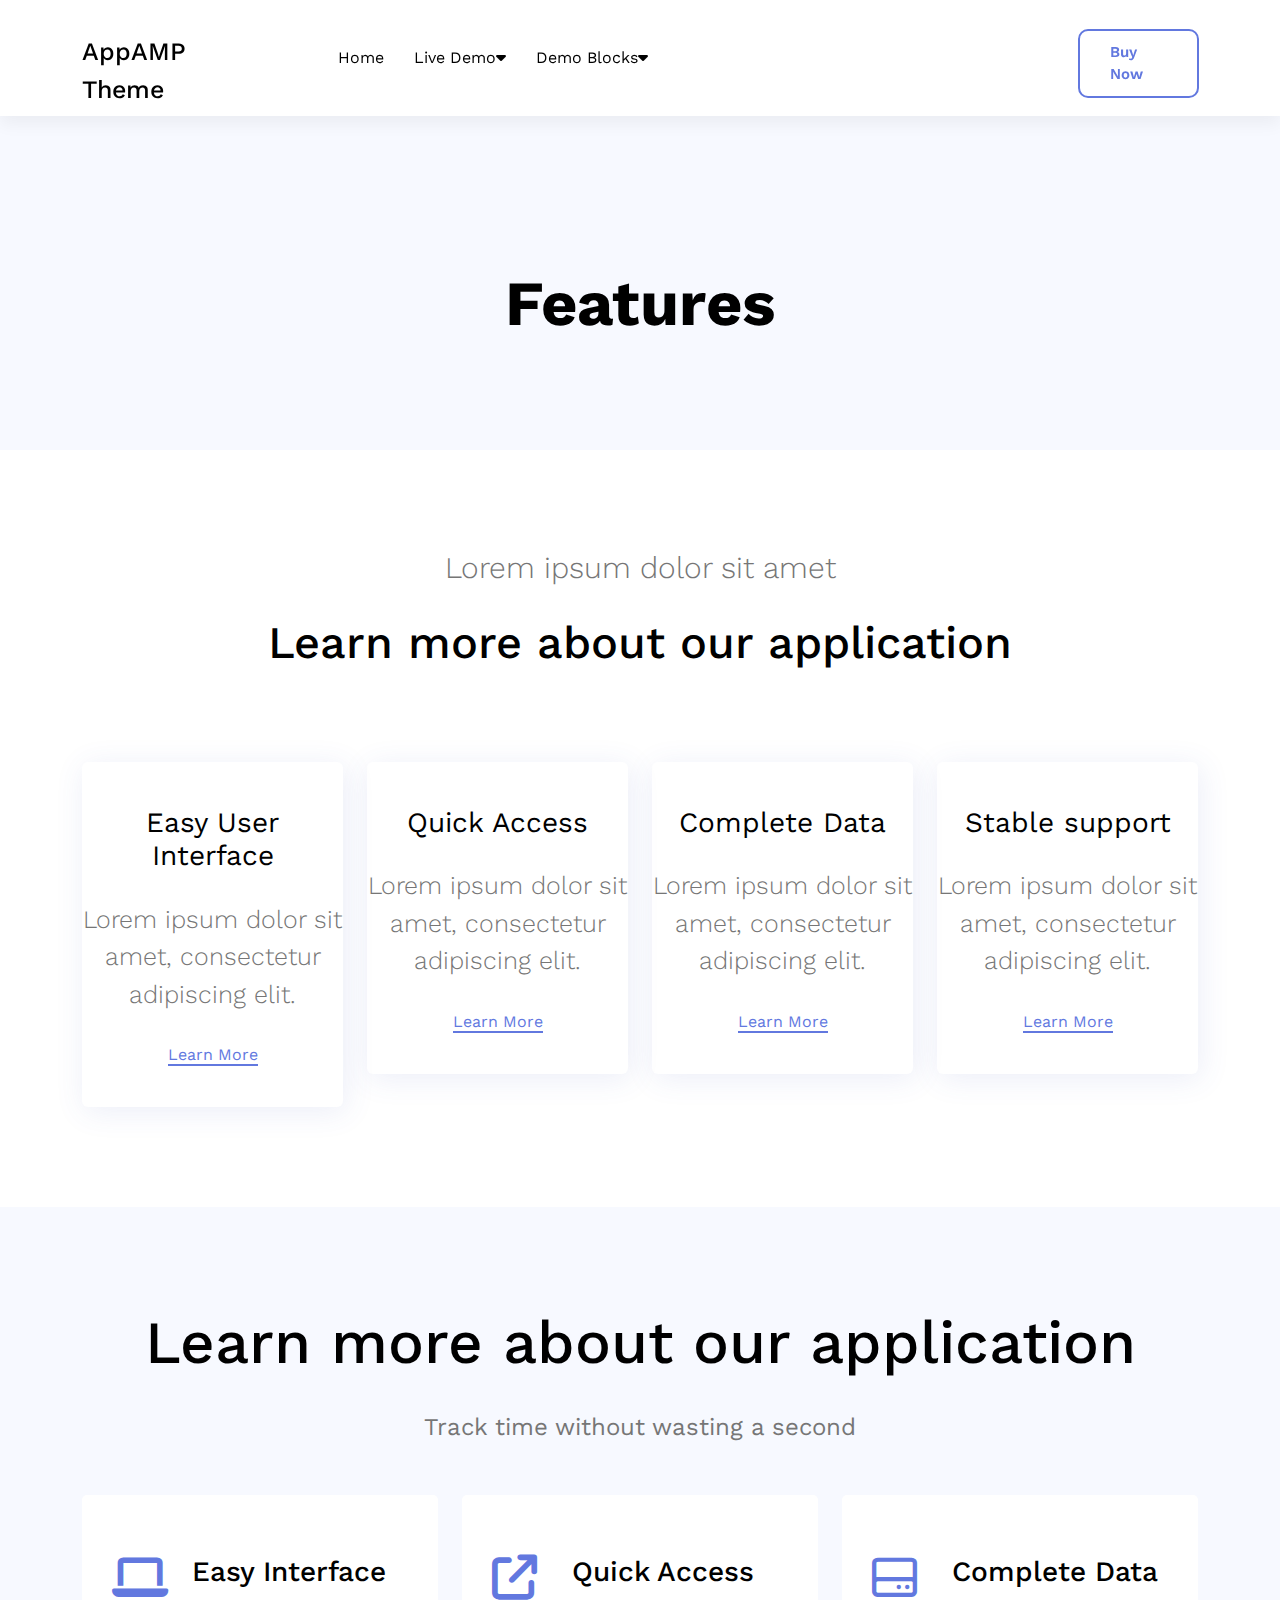
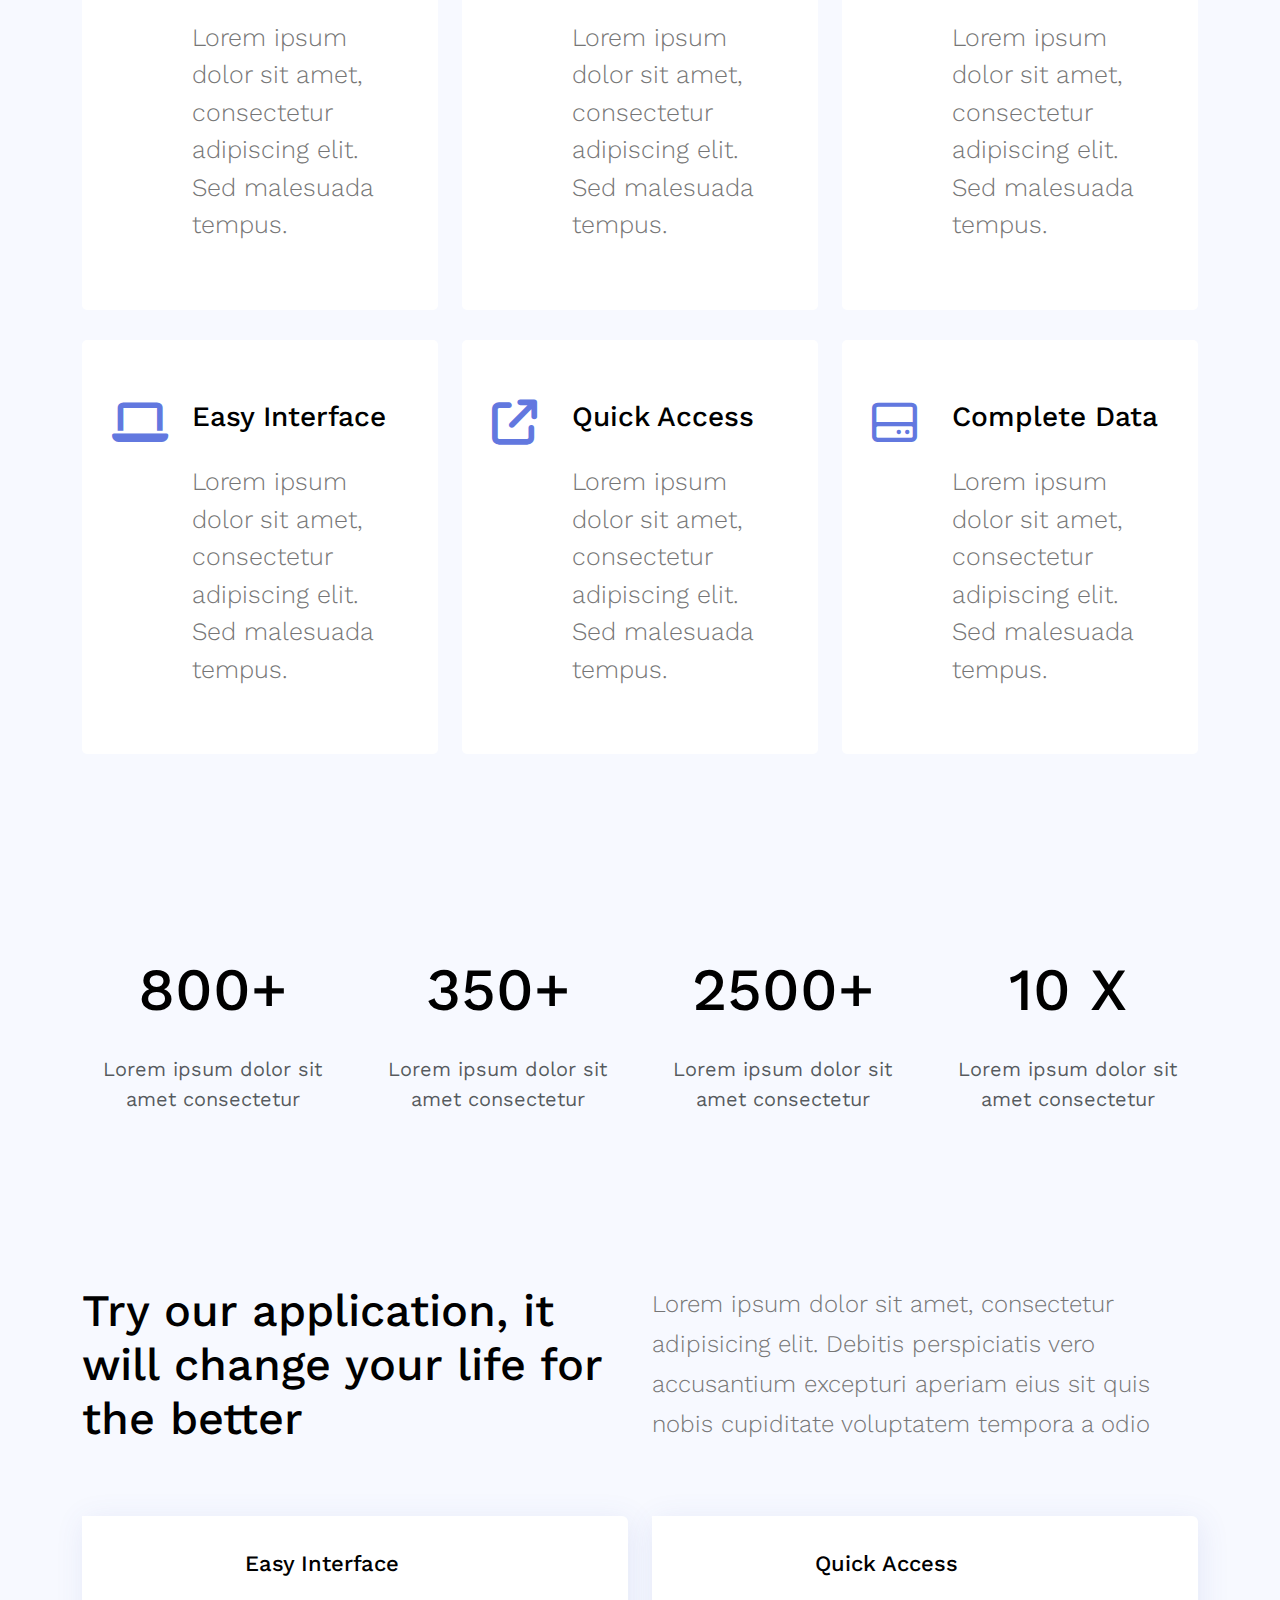
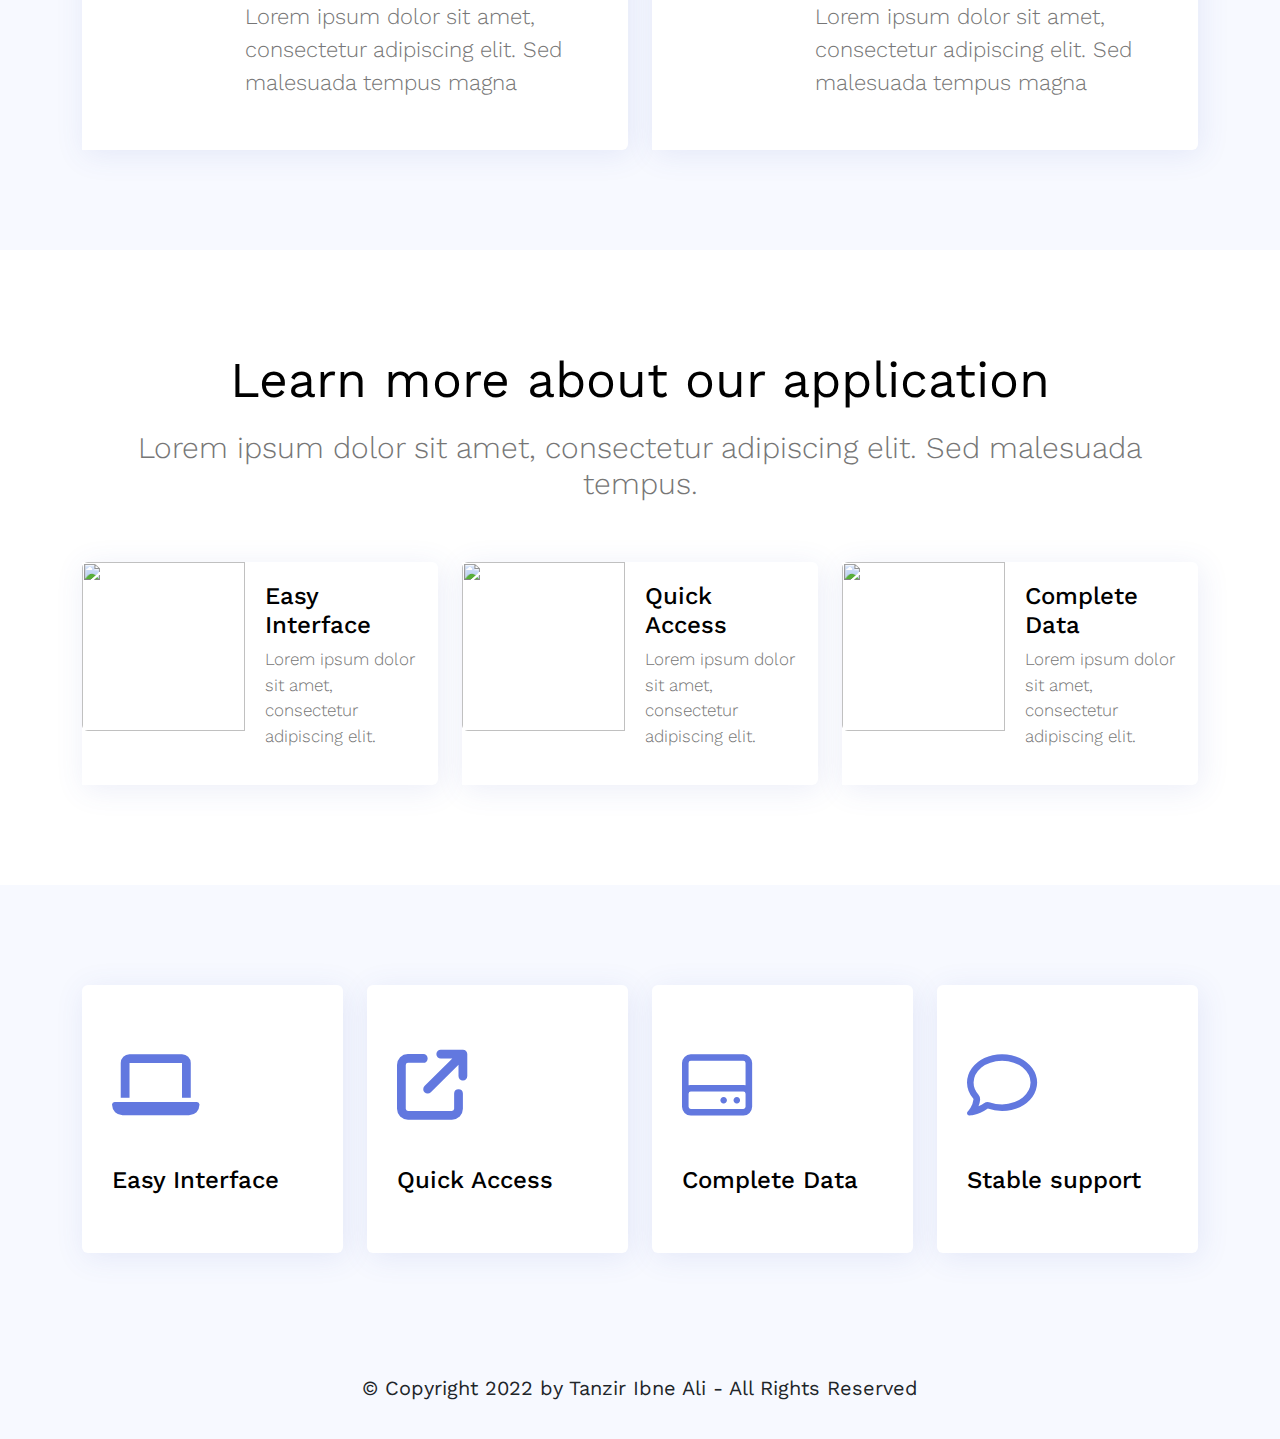
==== features.html @ cef2e160 "add" ====
<!DOCTYPE html>
<html lang="en">
  <head>
    <!-- Required meta tags -->
    <meta charset="utf-8" />
    <meta name="viewport" content="width=device-width, initial-scale=1" />

    <link href="https://fonts.googleapis.com/css2?family=Work+Sans:ital,wght@0,200;0,300;0,400;0,500;0,600;0,700;0,800;0,900;1,200;1,300;1,400;1,500;1,600;1,700;1,800;1,900&display=swap" rel="stylesheet">

    <!-- Bootstrap CSS -->
    <link rel="icon" href="https://mobirise.com/extensions/appamp/assets/images/logo.png">
    <!-- https://cdnjs.com/libraries/twitter-bootstrap/5.0.0-beta1 -->
    <link
      rel="stylesheet"
      href="https://cdnjs.cloudflare.com/ajax/libs/twitter-bootstrap/5.0.0-beta1/css/bootstrap.min.css"
    />

    <!-- Icons: https://getbootstrap.com/docs/5.0/extend/icons/ -->
    <!-- https://cdnjs.com/libraries/font-awesome -->
    <link
      rel="stylesheet"
      href="https://cdnjs.cloudflare.com/ajax/libs/font-awesome/6.2.0/css/all.min.css"
    />

    <link rel="stylesheet" href="./features.css">

    <title>AppAMP Features HTML Components and templates</title>
  </head>
  <body>

<!-- header section -->

<nav class="navbar navbar-expand-lg navbar-light bg-white main-header sticky-top my-shadow">

  <div class="container">

    <div class="header-logo d-flex">
      <a href="./index.html">
              <img src="https://mobirise.com/extensions/appamp/assets/images/logo.png" alt="">
      <span>AppAMP Theme</span>
      </a>
      </div>

    <button class="navbar-toggler" type="button" data-bs-toggle="collapse" data-bs-target="#navbarSupportedContent" aria-controls="navbarSupportedContent" aria-expanded="false" aria-label="Toggle navigation">
      <span class="navbar-toggler-icon"></span>
    </button>

    <div class="collapse navbar-collapse" id="navbarSupportedContent">

      <div class="header-menu">
        <ul class="navbar-nav my-menu">
          <li><a href="./index.html">Home</a></li>
            <li><a href="#">Live Demo<i class="fa-solid fa-caret-down"></i></a>
                <ul>
                    <li><a href="./Time planner app.html">Time Planner App</a></li>
                    <li><a href="./health taker app.html">Health Tracker App</a></li>
                </ul>
            </li>
            <li><a href="#">Demo Blocks<i class="fa-solid fa-caret-down"></i></a>
            <ul>
                <li><a href="./header html.html">Headers</a></li>
                <li><a href="./features.html">Features</a></li>
                <li><a href="./pricing table.html">Pricing Table & Article</a></li>
                <li><a href="./team & testimonial.html">Team & Testimonials</a></li>
                <li><a href="./gallery & videos.html">Galery & Video</a></li>
                <li><a href="./forms & maps & footers.html">Forms & Maps & Footers</a></li>
            </ul>
            </li>
        </ul>
      </div>

      <div class="header-button d-flex">
        <a class="header-btn"href="#">Buy Now</a>
    </div>
    
    </div>
  </div>
</nav>

<!-- first-header -->
<section class="first-header-section min-section-bg">
  <div class="header-title">
    <h1>Features</h1>
  </div>
  </section>


<!-- learning-section -->

<section class="learning-section">
<div class="container">
  <div class="learning-header">
    <h4>Lorem ipsum dolor sit amet</h4>
    <h1>Learn more about our application</h1>
  </div>
  <div class="row text-center">
    <div class="col-lg-3">
      <div class="learning-card">
        <div class="learning-card-top">
          <img src="https://mobirise.com/extensions/appamp/assets/images/02.jpg" alt="">
          <div class="learning-card-body">
            <h5>Easy User Interface</h5>
          <p>Lorem ipsum dolor sit amet, consectetur adipiscing elit.</p>
          <a href="#" class="learning-btn">Learn More</a>
          </div>
        </div>
      </div>
    </div>
    <div class="col-lg-3">
      <div class="learning-card">
        <div class="learning-card-top">
          <img src="https://mobirise.com/extensions/appamp/assets/images/03.jpg" alt="">
          <div class="learning-card-body">
            <h5>Quick Access</h5>
          <p>Lorem ipsum dolor sit amet, consectetur adipiscing elit.</p>
          <a href="#" class="learning-btn">Learn More</a>
          </div>
        </div>
      </div>
    </div>
    <div class="col-lg-3">
      <div class="learning-card">
        <div class="learning-card-top">
          <img src="https://mobirise.com/extensions/appamp/assets/images/04.jpg" alt="">
          <div class="learning-card-body">
            <h5>Complete Data</h5>
          <p>Lorem ipsum dolor sit amet, consectetur adipiscing elit.</p>
          <a href="#" class="learning-btn">Learn More</a>
          </div>
        </div>
      </div>
    </div>
    <div class="col-lg-3">
      <div class="learning-card">
        <div class="learning-card-top">
          <img src="https://mobirise.com/extensions/appamp/assets/images/05.jpg" alt="">
          <div class="learning-card-body">
            <h5>Stable support</h5>
          <p>Lorem ipsum dolor sit amet, consectetur adipiscing elit.</p>
          <a href="#" class="learning-btn">Learn More</a>
          </div>
        </div>
      </div>
    </div>
  </div>
</div>
</section>

<!-- sarvice-section -->

<section class="sarvice-section min-section-bg">
<div class="container">
  <div class="sarvice-header text-center">
    <h2>Learn more about our application</h2>
    <p>Track time without wasting a second</p>
  </div>
  <div class="row">
    <div class="col-lg-4">
      <div class="sarvice-item">
<div class="row">
  <div class="col-lg-3">
    <div class="s-icon">
      <span><i class="fa-solid fa-laptop"></i></span>
  </div>
  </div>
  <div class="col-lg-9">
    <div class="s-content">
      <h3>Easy Interface</h3>
      <p>Lorem ipsum dolor sit amet, consectetur adipiscing elit. Sed malesuada tempus.</p>
  </div>
  </div>
</div>
      </div>
    </div>
    <div class="col-lg-4">
      <div class="sarvice-item">
<div class="row">
  <div class="col-lg-3">
    <div class="s-icon">
      <span><i class="fa-solid fa-arrow-up-right-from-square"></i></span>
  </div>
  </div>
  <div class="col-lg-9">
    <div class="s-content">
      <h3>Quick Access</h3>
      <p>Lorem ipsum dolor sit amet, consectetur adipiscing elit. Sed malesuada tempus.</p>
  </div>
  </div>
</div>
      </div>
    </div>
    <div class="col-lg-4">
      <div class="sarvice-item">
<div class="row">
  <div class="col-lg-3">
    <div class="s-icon">
      <span><i class="fa-regular fa-hard-drive"></i></span>
  </div>
  </div>
  <div class="col-lg-9">
    <div class="s-content">
      <h3>Complete Data</h3>
      <p>Lorem ipsum dolor sit amet, consectetur adipiscing elit. Sed malesuada tempus.</p>
  </div>
  </div>
</div>
      </div>
    </div>
    <div class="col-lg-4">
      <div class="sarvice-item">
<div class="row">
  <div class="col-lg-3">
    <div class="s-icon">
      <span><i class="fa-solid fa-laptop"></i></span>
  </div>
  </div>
  <div class="col-lg-9">
    <div class="s-content">
      <h3>Easy Interface</h3>
      <p>Lorem ipsum dolor sit amet, consectetur adipiscing elit. Sed malesuada tempus.</p>
  </div>
  </div>
</div>
      </div>
    </div>
    <div class="col-lg-4">
      <div class="sarvice-item">
<div class="row">
  <div class="col-lg-3">
    <div class="s-icon">
      <span><i class="fa-solid fa-arrow-up-right-from-square"></i></span>
  </div>
  </div>
  <div class="col-lg-9">
    <div class="s-content">
      <h3>Quick Access</h3>
      <p>Lorem ipsum dolor sit amet, consectetur adipiscing elit. Sed malesuada tempus.</p>
  </div>
  </div>
</div>
      </div>
    </div>
    <div class="col-lg-4">
      <div class="sarvice-item">
<div class="row">
  <div class="col-lg-3">
    <div class="s-icon">
      <span><i class="fa-regular fa-hard-drive"></i></span>
  </div>
  </div>
  <div class="col-lg-9">
    <div class="s-content">
      <h3>Complete Data</h3>
      <p>Lorem ipsum dolor sit amet, consectetur adipiscing elit. Sed malesuada tempus.</p>
  </div>
  </div>
</div>
      </div>
    </div>
  </div>
</div>
</section>

<!-- number counter -->

<section class="number-counter">
  <div class="container">
    <div class="row">
      <div class="col-lg-3">
        <div class="counter-number-item text-center">
          <h2>800+</h2>
          <p class=" text-muted">Lorem ipsum dolor sit amet consectetur</p>
        </div>
      </div>
      <div class="col-lg-3">
        <div class="counter-number-item text-center">
          <h2>350+</h2>
          <p class=" text-muted">Lorem ipsum dolor sit amet consectetur</p>
        </div>
      </div>
      <div class="col-lg-3">
        <div class="counter-number-item text-center">
          <h2>2500+</h2>
          <p class=" text-muted">Lorem ipsum dolor sit amet consectetur</p>
        </div>
      </div>
      <div class="col-lg-3">
        <div class="counter-number-item text-center">
          <h2>10 X</h2>
          <p class=" text-muted">Lorem ipsum dolor sit amet consectetur</p>
        </div>
      </div>
    </div>
  </div>
  </section>

<!-- blog-section -->

<section class="blog-section min-section-bg">
<div class="container">
  <div class="row">
    <div class="col-lg-6">
      <div class="blog-header">
        <h1>Try our application, it will change your life for the better</h1>
      </div>
    </div>
    <div class="col-lg-6">
      <div class="blog-header">
        <h4>Lorem ipsum dolor sit amet, consectetur adipisicing elit. Debitis perspiciatis vero accusantium excepturi aperiam eius sit quis nobis cupiditate voluptatem tempora a odio</h4>
      </div>
    </div>
  </div>
  <div class="row">
    <div class="col-lg-6">
      <div class="blog-item d-flex">
        <img src="https://mobirise.com/extensions/appamp/assets/images/02.jpg" alt="">
        <div class="blog-content">
          <h4>Easy Interface</h4>
          <p>Lorem ipsum dolor sit amet, consectetur adipiscing elit. Sed malesuada tempus magna</p>
        </div>
      </div>
    </div>
    <div class="col-lg-6">
      <div class="blog-item d-flex">
        <img src="https://mobirise.com/extensions/appamp/assets/images/03.jpg" alt="">
        <div class="blog-content">
          <h4>Quick Access</h4>
          <p>Lorem ipsum dolor sit amet, consectetur adipiscing elit. Sed malesuada tempus magna</p>
        </div>
      </div>
      </div>
  </div>
</div>
</section>

<!-- blog-section-type2 -->

<section class="blog-section-type2">
<div class="container">
  <div class="blog-header-type2 text-center">
    <h1>Learn more about our application</h1>
    <h4>Lorem ipsum dolor sit amet, consectetur adipiscing elit. Sed malesuada tempus.</h4>
  </div>
  <div class="row">
    <div class="col-lg-4">
      <div class="blog-item-type2 d-flex">
        <img src="https://mobirise.com/extensions/appamp/assets/images/02.jpg" alt="">
        <div class="blog-content-type2">
          <h4>Easy Interface</h4>
          <p>Lorem ipsum dolor sit amet, consectetur adipiscing elit.</p>
        </div>
      </div>
    </div>
    <div class="col-lg-4">
      <div class="blog-item-type2 d-flex">
        <img src="https://mobirise.com/extensions/appamp/assets/images/03.jpg" alt="">
        <div class="blog-content-type2">
          <h4>Quick Access</h4>
          <p>Lorem ipsum dolor sit amet, consectetur adipiscing elit.</p>
        </div>
      </div>
    </div>
    <div class="col-lg-4">
      <div class="blog-item-type2 d-flex">
        <img src="https://mobirise.com/extensions/appamp/assets/images/040.jpg" alt="">
        <div class="blog-content-type2">
          <h4>Complete Data</h4>
          <p>Lorem ipsum dolor sit amet, consectetur adipiscing elit.</p>
        </div>
      </div>
    </div>
  </div>
</div>
</section>

<!-- guide-section -->

<section class="guide-section min-section-bg">
<div class="container">
  <div class="row">
    <div class="col-lg-3">
      <div class="guide-icon">
        <span><i class="fa-solid fa-laptop"></i></span>
        <h4>Easy Interface</h4>
      </div>
    </div>
    <div class="col-lg-3">
      <div class="guide-icon">
        <span><i class="fa-solid fa-arrow-up-right-from-square"></i></span>
        <h4>Quick Access</h4>
      </div>
    </div>
    <div class="col-lg-3">
      <div class="guide-icon">
        <span><i class="fa-regular fa-hard-drive"></i></span>
        <h4>Complete Data</h4>
      </div>
    </div>
    <div class="col-lg-3">
      <div class="guide-icon">
        <span><i class="fa-regular fa-comment"></i></span>
        <h4>Stable support</h4>
      </div>
    </div>
  </div>
</div>
</section>
<!-- footer-section -->

<section class=" text-center footer-section">
  <p>© Copyright 2022 by Tanzir Ibne Ali - All Rights Reserved</p>
</section>
  </body>
</html>
---- features.css ----
body,h1,h2,h3,h4,h5,h6,p,a,span{
    font-family: 'Work Sans', sans-serif;

}

img{
    max-width: 100%;
}
.min-section-bg{
    background-color:#f7f9ff;
    padding: 100px 0;
}
a{
    text-decoration: none;
}
h1,h2,h3,h4,h5,h6{
    color: #000;
}

/* header section */

.bg-white{
  background-color: #fff !important;
  }
  .my-shadow{
  box-shadow: 0 .5rem 1rem rgba(0,0,0,.05) !important;
  }
  
  
  
  .header-logo{
    width: 311px;
  }
  
  .header-logo a img{
    width: 45px;
  }
  .header-logo a span{
    font-size: 25px;
  font-weight: 500;
  color: #000;
  padding-top: 1px;
  display: inline-block;
  transition: .4s;
  
  }
  .header-logo a span:hover{
    color: #726e6e79;
  }
  .header-menu{
    width: 408px;
  margin-left: 137px;
  }
  
  .header-menu ul{
    list-style: none;
  }
  
  .header-menu ul li{
  display:inline-block;
  position: relative;
  }
  .header-menu ul li a {
    display: block;
    padding: 0px 15px;
    line-height: 58px;
    color: #000;
  }
  
  .header-menu ul li ul{
    position: absolute;
  
    padding-left: 0;
    top: 100%;
    left: 0;
    width: 225px;
    background-color: #fff;
    opacity: 0;
    visibility: hidden;
    transition: .4s;
  }
  .header-menu ul li ul li{
    border-bottom: 1px solid #ddd;
    display:block;
    height: 50px;
  }
  .header-menu ul li:hover ul{
  opacity: 1;
  visibility: visible;
  }
  .header-menu ul li a:hover{
    color: cornflowerblue;
  }
  .header-button{
    margin-left: 371px;
  }
  
  .header-btn{
    display: inline-block;
    border: 2px solid #6278df;
    padding: 10px 30px;
    border-radius: 10px;
    color: #6278df;
    font-weight: 600;
    font-size: 15px;
    margin-top: 10px;
  }
  .header-btn:hover{
    background: #6278df;
    color: #fff;
    box-shadow:4px 4px 20px 0 rgba(86, 107, 201, 0.8);
  }
/* first-header-section */
.header-title h1 {
    font-size: 63px;
    font-weight: 700;
    text-align: center;
    padding-top: 50px;
    color: #000;
  }

  /* learning-section */


  .learning-section{
padding: 100px 0;
  }
  .learning-header{
    text-align: center;
  }
  .learning-header h4 {
    color: #767676;
    font-weight: 300;
    font-size: 30px;
    margin-bottom: 30px;
  }
  .learning-header h1 {
    font-size: 45px;
    font-weight: 500;
    margin-bottom: 92px;
  }
  .learning-card-top img {
    border-radius: 6px 6px 0 0;
  }
  .learning-card {
    box-shadow: 2.5px 4.33px 30px 0 rgba(64,87,191,0.1);
    border: none;
    padding: 0px 0 40px 0;
    border-radius: 6px;
    transition: .5s;
  }
  .learning-card:hover{
    box-shadow: 2.5px 4.33px 30px 0 rgba(64,87,191,0.2);
  }
  .learning-card-body h5 {
    font-size: 28px;
    padding: 20px 0;
    font-weight: 400;
  }
  .learning-card-body p {
    color: #767676;
    font-size: 25px;
    font-weight: 300;
    margin-bottom: 30px;
  }
  .learning-btn{
    color: #6278df !important;
    border-bottom: 2px solid #6278df;
    font-weight: 400;
  }


  /* sarvice-section */

.sarvice-header h2 {
    font-size: 60px;
    margin-bottom: 30px;
}
.sarvice-header p {
    font-size: 24px;
    color: #767676;
    margin-bottom: 50px;
}

.sarvice-item {
    background-color: #fff;
    padding: 50px 30px;
    border-radius: 5px;
    margin-bottom: 30px;
  }
  .s-icon{
    color: #6278df;
    font-size: 45px;
  }
  .s-content{ 
    margin-top: 10px;
}
.s-content h3 {
    font-size: 28px;
    font-weight: 500;
    margin-bottom: 30px;
}
.s-content p {
    color: #767676;
    font-size: 25px;
    font-weight: 300;
}

/* number counter section */

.number-counter{
    background-color: #f7f9ff;
}
.counter-number-item h2 {
    font-size: 60px;
    padding: 20px 0;
    margin-top: 50px;
}
.counter-number-item p {
    font-size: 20px;
    margin-bottom: 70px;
    
}

/* blog-section */

.blog-header h1 {
    font-size: 45px;
    margin-bottom: 70px;
  }
  .blog-header h4 {
    color: #767676;
    font-weight: 300;
    line-height: 40px;
  }
  .blog-item{
    background-color: #fff;
    border-radius: 0 6px 6px 0;
    box-shadow: 2.5px 4.33px 30px 0 rgba(64,87,191,0.1);
    transition: .5s;
  }
  .blog-item:hover{
    box-shadow: 2.5px 4.33px 30px 0 rgba(64,87,191,0.2);
  }
  .blog-item img{
    width: 330px;
    border-radius: 6px 0 0 6px;
  }
  .blog-content{
    padding: 35px;
  }
  .blog-content h4 {
    margin-bottom: 22px;
    font-size: 22px;
  }
  .blog-content p {
    color: #767676;
    font-size: 22px;
    font-weight: 300;
  }

  /* blog-section-type2 */
.blog-section-type2{
    padding: 100px 0;
}
  .blog-item-type2{
    background-color: #fff;
    border-radius: 0 6px 6px 0;
    box-shadow: 2.5px 4.33px 30px 0 rgba(64,87,191,0.1);
    transition: .5s;
  }
  .blog-item-type2:hover{
    box-shadow: 2.5px 4.33px 30px 0 rgba(64,87,191,0.2);
  }
  .blog-item-type2 img {
    border-radius: 6px 0 0 6px;
    width: 163px;
    height: 169px;
  }
  
  .blog-header-type2 h1 {
    font-size: 50px;
    font-weight: 400;
    margin-bottom: 20px;
  }
  .blog-header-type2 h4 {
    font-size: 30px;
    color: #767676;
    font-weight: 300;
    margin-bottom: 60px;
  }
  .blog-content-type2{
    padding: 20px;
  }
  
  .blog-content-type2 p {
    color: #767676;
    font-size: 17px;
    font-weight: 300;
  }

  /* guide-section */

  .guide-icon {
    background-color: #fff;
    border-radius: 6px;
    box-shadow: 2.5px 4.33px 30px 0 rgba(64,87,191,0.1);
    padding: 50px 30px;
    transition: .5s;
  }
  .guide-icon:hover{
    box-shadow: 2.5px 4.33px 30px 0 rgba(64,87,191,0.2);
  }
  .guide-icon span {
    color: #6278df;
    font-size: 70px;
  }
  .guide-icon h4 {
    margin-top: 26px;
  }
/* footer-section */

.footer-section{
    background-color: #f7f9ff;
    padding: 20px 0;
}
.footer-section p{
    font-size: 20px;
}
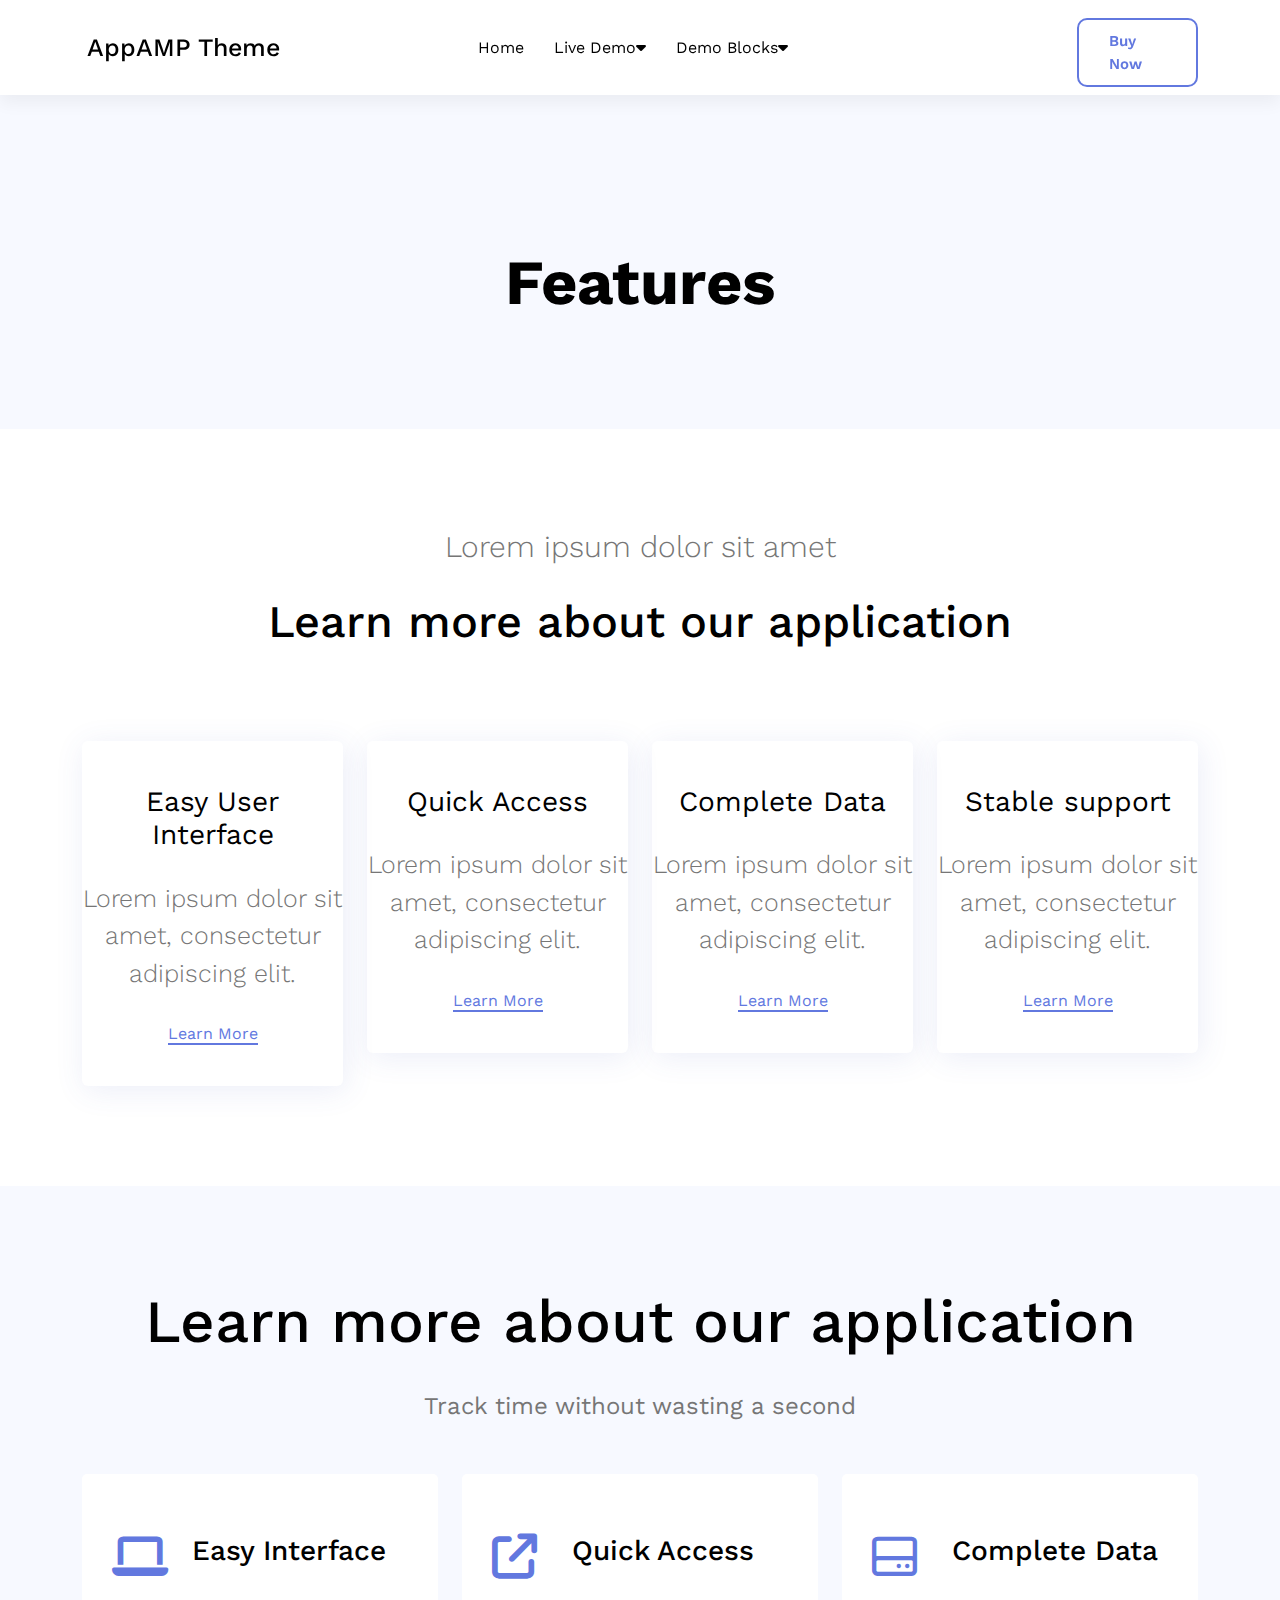
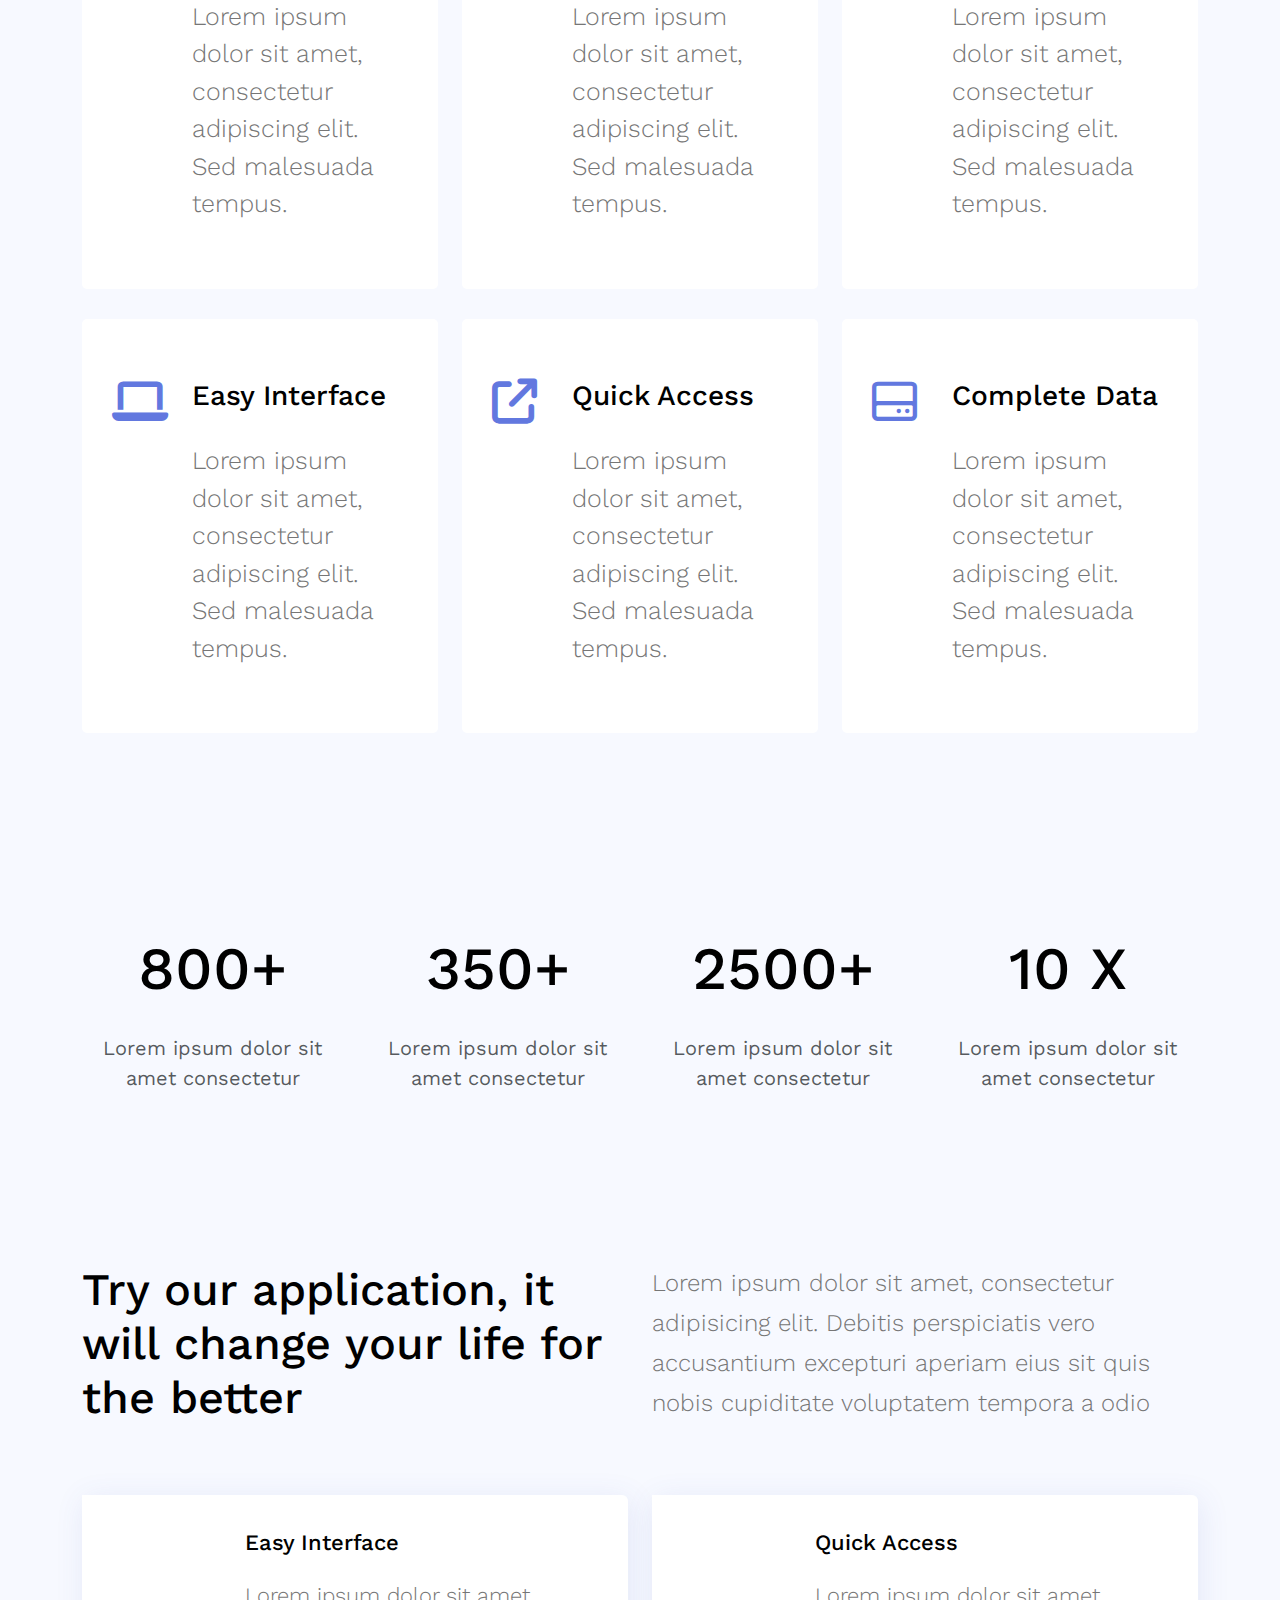
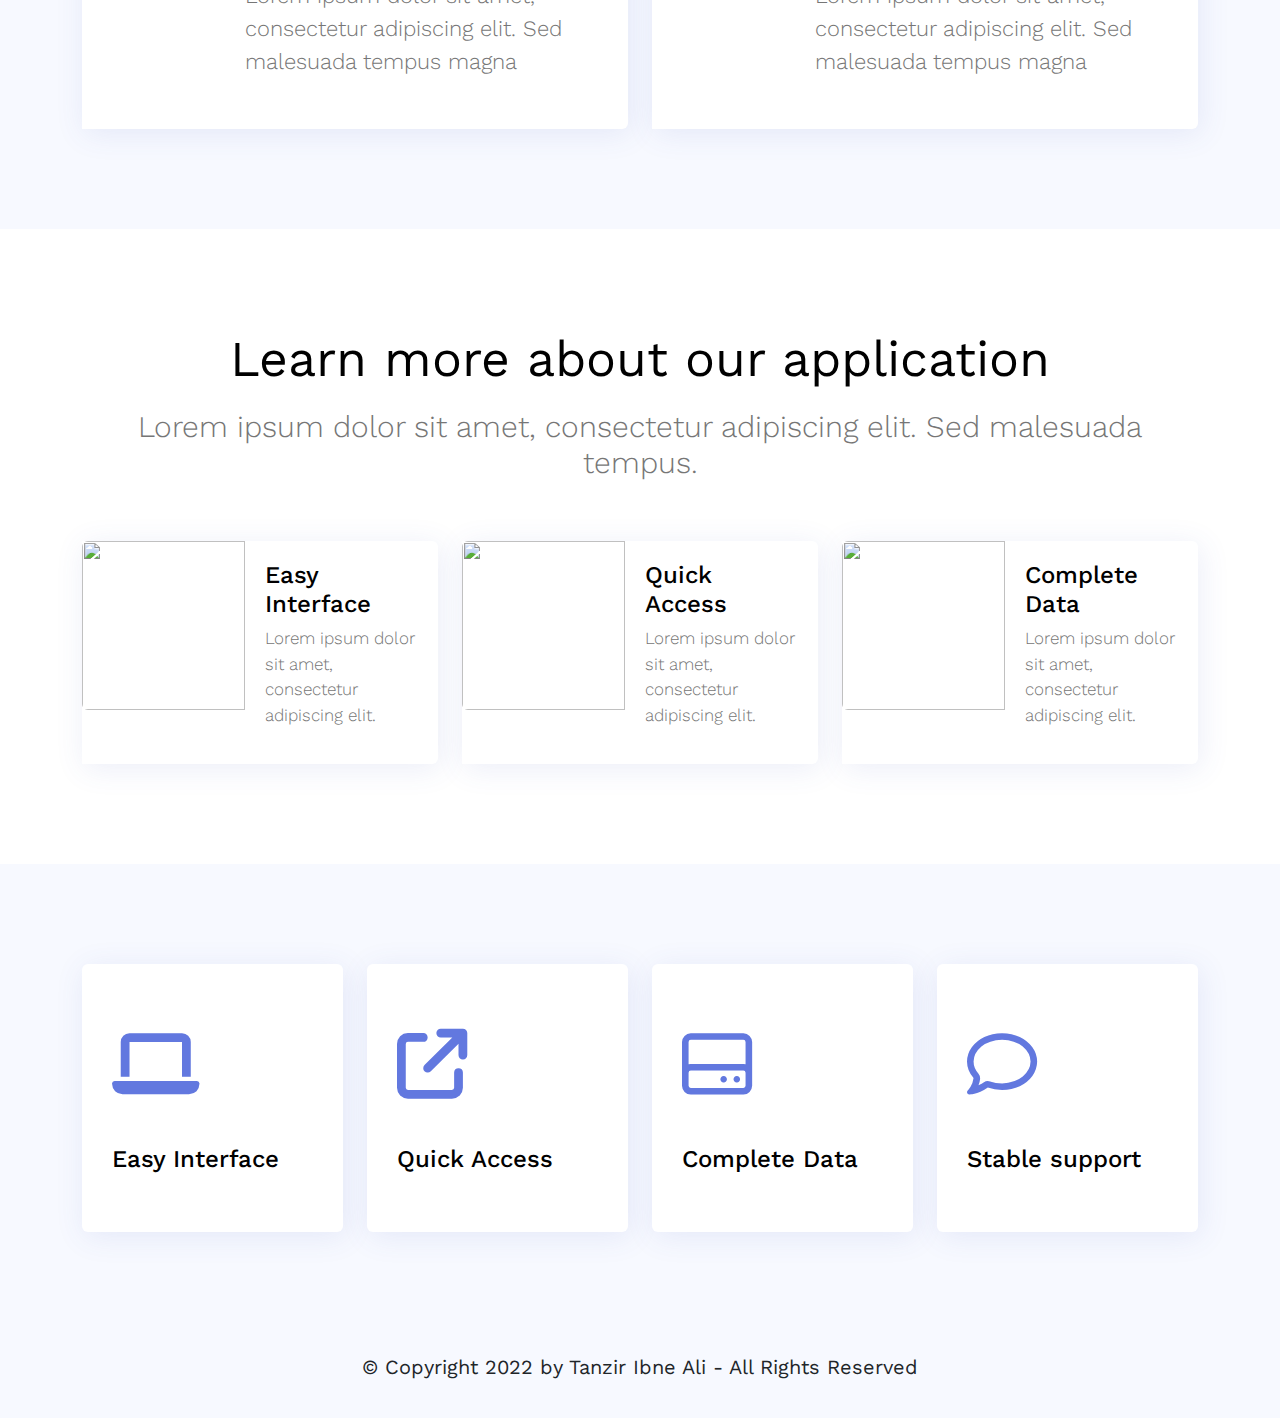
==== commit da43c782: "add" ====
--- a/features.html
+++ b/features.html
@@ -410,6 +410,9 @@
 <section class=" text-center footer-section">
   <p>© Copyright 2022 by Tanzir Ibne Ali - All Rights Reserved</p>
 </section>
+
+<script src="https://cdnjs.cloudflare.com/ajax/libs/twitter-bootstrap/5.0.0-beta1/js/bootstrap.bundle.min.js"></script>
+
   </body>
 </html>
 
--- a/features.css
+++ b/features.css
@@ -326,4 +326,130 @@
 }
 .footer-section p{
     font-size: 20px;
+}
+
+/* responsive-css */
+
+@media (max-width: 1400px) {
+  .header-logo {
+    width: 313px;
+  }
+  .header-menu {
+    width: 370px;
+    margin-left: 100px;
+  }
+  .header-button {
+    margin-left: 268px;
+  }
+
+}
+
+
+
+
+
+@media (max-width: 1200px){
+
+
+  .header-logo {
+    width: 300px;
+  }
+  .header-logo a img {
+    width: 40px;
+  }
+  .header-logo a span {
+    font-size: 20px;
+   
+  }
+  .header-menu {
+    width: 342px;
+    margin-left: 70px;
+  }
+  .header-button {
+    margin-left: 144px;
+    width: 120px;
+  }
+  .header-btn {
+    padding: 9px 25px;
+  }
+  
+}
+
+
+
+
+
+
+@media (max-width: 992px){
+
+
+  .header-button {
+    margin-left: 84px;
+    width: 120px;
+  }
+  .header-menu ul li ul {
+    left: 133px;
+  }
+  .banner-contact h2 {
+    font-size: 39px;
+    margin: 25px 0;
+  }
+  .difault-btn {
+    padding: 12px 16px;
+    margin-left: 0px;
+    margin-right: 12px;
+    font-size: 20px;
+  }
+  .sticky-top{
+    position: relative;
+  }
+  
+}
+
+
+
+
+@media (max-width: 768px){
+ 
+}
+
+
+
+
+@media (max-width: 576px){
+  .header-menu {
+    
+    margin-left: 0;
+  }
+  .header-button {
+    margin-left: 15px;
+    
+  }
+  .difault-btn {
+    font-size: 16px;
+  }
+ 
+}
+
+
+
+
+
+
+
+@media (max-width: 380px){
+
+  .header-logo {
+    width: 205px;
+  }
+  
+  .difault-btn {
+    font-size: 14px;
+    display: block;
+    width: 128px;
+    margin: auto;
+    margin-bottom: auto;
+    margin-bottom: 10px;
+  }
+  
 }